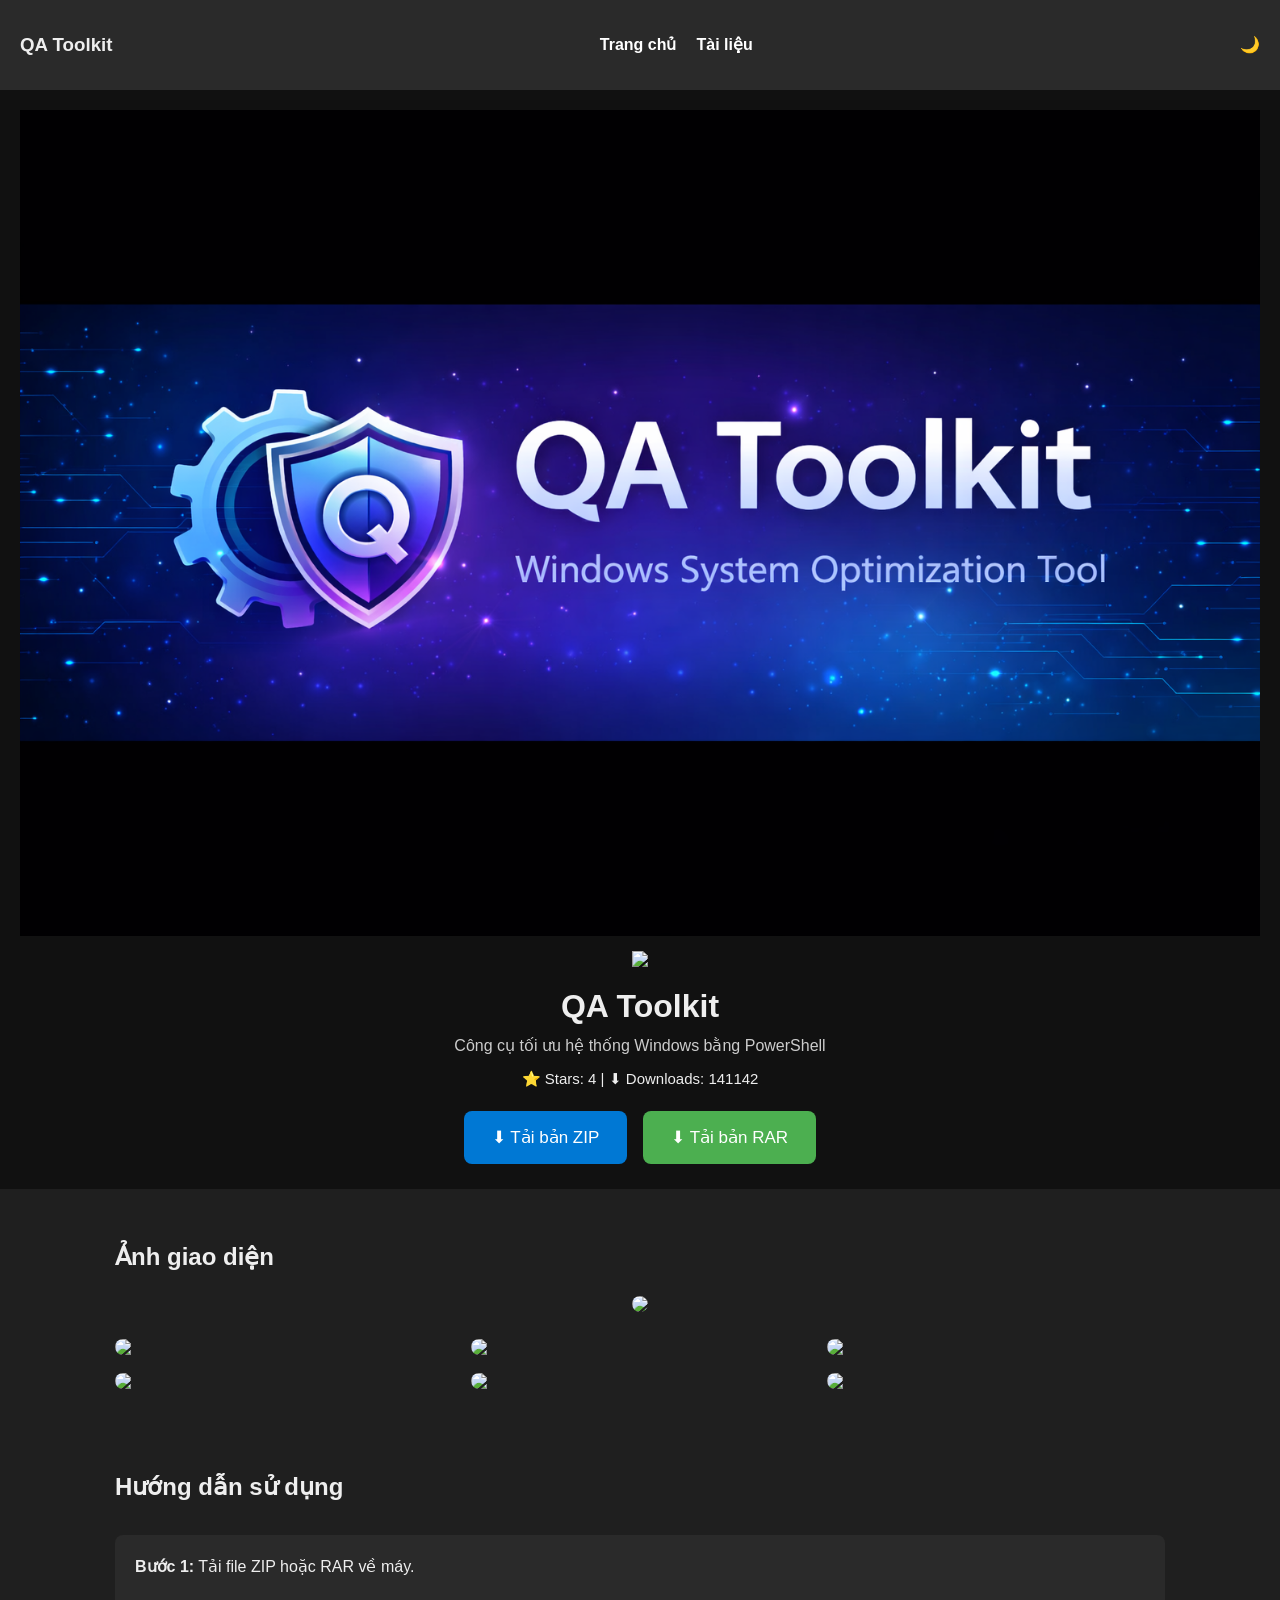
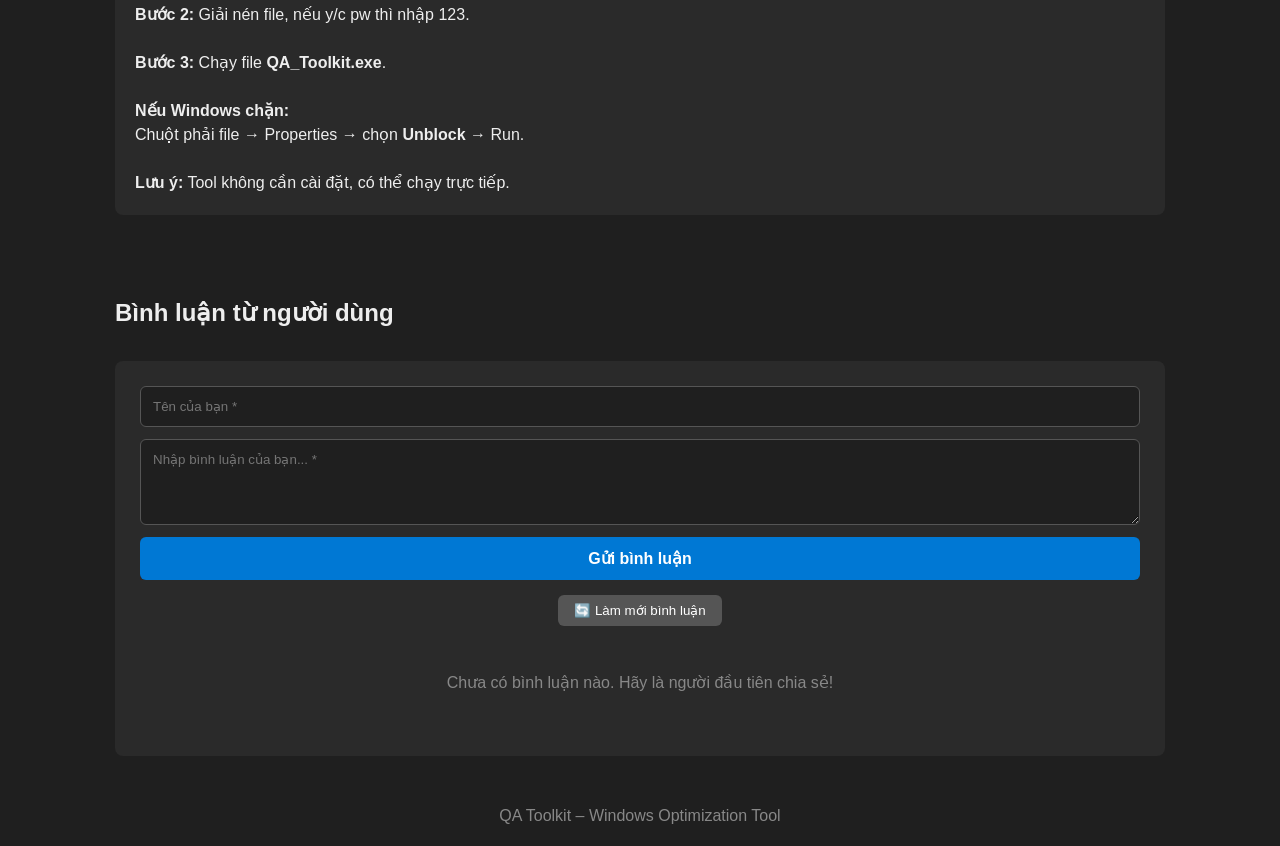
==== index.html @ e1896569 "Add files via upload" ====
<!DOCTYPE html>
<html lang="vi">

<head>
<meta charset="UTF-8">
<meta name="viewport" content="width=device-width, initial-scale=1.0">
<title>QA Toolkit</title>
<link rel="icon" href="logo_QA.ico">
<style>
body{font-family:Segoe UI,Arial;margin:0;background:#1f1f1f;color:#eee;line-height:1.5;}
.light{background:#f4f6f9;color:#222;}
.navbar{display:flex;justify-content:space-between;align-items:center;background:#2a2a2a;padding:12px 20px;}
.light .navbar{background:#ffffff;}
.menu{display:flex;gap:20px;}
.menu a{text-decoration:none;color:white;font-weight:600;}
.light .menu a{color:#222;}
.menu-toggle{display:none;font-size:26px;cursor:pointer;}
.hero{text-align:center;padding:20px 20px 25px;background:#111;}
.hero img.banner{max-width:100%;}
.hero img.logo{width:100px;margin-top:8px;}
.hero h1{margin:8px 0 4px;font-size:32px;}
.hero p{margin:4px 0 10px;color:#ccc;}
.stats{font-size:15px;margin-top:6px;}
.download-area{display:flex;gap:16px;justify-content:center;flex-wrap:wrap;margin-top:20px;}
.download-btn{background:#0078D4;color:white;padding:14px 28px;border-radius:8px;text-decoration:none;font-size:17px;}
.download-btn.alt{background:#4CAF50;}
.container{max-width:1050px;margin:auto;padding:30px 20px;}
.slideshow{text-align:center;margin-top:15px;}
.slideshow img{max-width:100%;border-radius:8px;}
.gallery{display:grid;grid-template-columns:repeat(3,1fr);gap:18px;margin-top:20px;}
.gallery img{width:100%;border-radius:8px;cursor:pointer;}
.guide{background:#2a2a2a;padding:20px;border-radius:8px;margin-top:30px;}
.light .guide{background:#ffffff;}
.comment-section{background:#2a2a2a;padding:25px;border-radius:8px;margin-top:30px;}
.light .comment-section{background:#ffffff;color:#222;}
.comment-form{display:flex;flex-direction:column;gap:12px;}
.comment-form input[type="text"], .comment-form textarea{padding:12px;border:1px solid #555;background:#1f1f1f;color:#eee;border-radius:6px;font-family:inherit;resize:vertical;}
.light .comment-form input[type="text"], .light .comment-form textarea{background:#fff;color:#222;border-color:#ccc;}
.comment-form button{background:#0078D4;color:white;padding:12px 20px;border:none;border-radius:6px;cursor:pointer;font-size:16px;font-weight:600;}
.comment-form button:hover{background:#0063b1;}
#comments-list{margin-top:25px;}
.comment{background:#333;padding:15px;border-radius:8px;margin-bottom:15px;border-left:4px solid #0078D4;}
.light .comment{background:#f4f4f4;border-left-color:#0078D4;}
.comment-header{display:flex;justify-content:space-between;font-size:13px;color:#bbb;}
.light .comment-header{color:#666;}
.comment-name{font-weight:600;color:#fff;}
.light .comment-name{color:#222;}
.comment-date{font-style:italic;}
.comment-text{margin-top:10px;line-height:1.4;}
footer{text-align:center;padding:18px;color:#888;}
@media(max-width:900px){.gallery{grid-template-columns:repeat(2,1fr);}}
@media(max-width:600px){.menu{display:none;flex-direction:column;}.menu-toggle{display:block;}.gallery{grid-template-columns:1fr;}.download-btn{width:100%;text-align:center;}}
.lightbox{display:none;position:fixed;top:0;left:0;width:100%;height:100%;background:rgba(0,0,0,0.9);align-items:center;justify-content:center;}
.lightbox img{max-width:90%;max-height:90%;}
</style>
</head>

<body>

<!-- Navbar -->
<div class="navbar">
<h3>QA Toolkit</h3>
<div class="menu-toggle" onclick="toggleMenu()">☰</div>
<div class="menu" id="menu">
<a href="index.html">Trang chủ</a>
<a href="#guide">Tài liệu</a>
</div>
<div onclick="toggleTheme()" style="cursor:pointer">🌙</div>
</div>

<!-- Hero -->
<div class="hero">
<img src="banner.png" class="banner"><br>
<img src="logo_QA.ico" class="logo">
<h1>QA Toolkit</h1>
<p>Công cụ tối ưu hệ thống Windows bằng PowerShell</p>
<div class="stats">
⭐ Stars: 4 | ⬇ Downloads: <span id="downloads">141142</span>
</div>
<div class="download-area">
<a id="download-zip" class="download-btn" href="QA_Toolkit.zip">⬇ Tải bản ZIP</a>
<a id="download-rar" class="download-btn alt" href="QA_Toolkit.rar">⬇ Tải bản RAR</a>
</div>
</div>

<!-- Screenshots -->
<div class="container">
<h2>Ảnh giao diện</h2>
<div class="slideshow"><img id="slide" src="manhinh1.png"></div>
<div class="gallery">
<img src="manhinh1.png" onclick="openImg(this)">
<img src="manhinh2.png" onclick="openImg(this)">
<img src="manhinh3.png" onclick="openImg(this)">
<img src="manhinh4.png" onclick="openImg(this)">
<img src="manhinh5.png" onclick="openImg(this)">
<img src="manhinh6.png" onclick="openImg(this)">
</div>
</div>

<!-- Guide -->
<div class="container" id="guide">
<h2>Hướng dẫn sử dụng</h2>
<div class="guide">
<b>Bước 1:</b> Tải file ZIP hoặc RAR về máy.<br><br>
<b>Bước 2:</b> Giải nén file, nếu y/c pw thì nhập 123.<br><br>
<b>Bước 3:</b> Chạy file <b>QA_Toolkit.exe</b>.<br><br>
<b>Nếu Windows chặn:</b><br>Chuột phải file → Properties → chọn <b>Unblock</b> → Run.<br><br>
<b>Lưu ý:</b> Tool không cần cài đặt, có thể chạy trực tiếp.
</div>
</div>

<!-- Bình luận -->
<div class="container">
<h2>Bình luận từ người dùng</h2>
<div class="comment-section">
<div class="comment-form">
<input type="text" id="comment-name" placeholder="Tên của bạn *">
<textarea id="comment-text" rows="4" placeholder="Nhập bình luận của bạn... *"></textarea>
<button id="submit-comment">Gửi bình luận</button>
</div>
<div style="margin-top:15px;text-align:center;">
<button onclick="loadComments()" style="background:#555;color:white;padding:8px 16px;border:none;border-radius:6px;cursor:pointer;">🔄 Làm mới bình luận</button>
</div>
<div id="comments-list"></div>
</div>
</div>

<!-- Lightbox -->
<div class="lightbox" id="lightbox" onclick="closeImg()">
<img id="lightbox-img">
</div>

<footer>QA Toolkit – Windows Optimization Tool</footer>

<script>
/* menu & theme */
function toggleMenu(){let menu=document.getElementById("menu");menu.style.display=(menu.style.display==="flex")?"none":"flex";}
function toggleTheme(){document.body.classList.toggle("light");}

/* slideshow */
let images=["manhinh1.png","manhinh2.png","manhinh3.png","manhinh4.png","manhinh5.png","manhinh6.png"];
let i=0;
setInterval(()=>{i++;if(i>=images.length)i=0;document.getElementById("slide").src=images[i];},3000);

/* gallery & lightbox */
function openImg(img){document.getElementById("lightbox").style.display="flex";document.getElementById("lightbox-img").src=img.src;}
function closeImg(){document.getElementById("lightbox").style.display="none";}

/* ==================== HỆ THỐNG DOWNLOAD & COMMENT (ĐÃ FIX) ==================== */
function countDownload(){
    let base=141142;
    let n=parseInt(localStorage.getItem("qa_downloads")||base);
    n++;
    localStorage.setItem("qa_downloads",n);
    document.getElementById("downloads").innerText=n;
    console.log("✅ Download counter tăng lên: " + n);
}

function loadComments(){
    let comments=JSON.parse(localStorage.getItem("qa_comments")||"[]");
    let list=document.getElementById("comments-list");
    list.innerHTML="";
    if(comments.length===0){
        list.innerHTML='<p style="color:#888;text-align:center;padding:20px;">Chưa có bình luận nào. Hãy là người đầu tiên chia sẻ!</p>';
        return;
    }
    comments.forEach(c=>{
        let div=document.createElement("div");
        div.className="comment";
        div.innerHTML=`<div class="comment-header"><span class="comment-name">${c.name}</span><span class="comment-date">${c.date}</span></div><div class="comment-text">${c.text.replace(/\n/g,'<br>')}</div>`;
        list.appendChild(div);
    });
}

function submitComment(){
    let name=document.getElementById("comment-name").value.trim();
    let text=document.getElementById("comment-text").value.trim();
    if(!name||!text){alert("❌ Vui lòng nhập đầy đủ Tên và Bình luận!");return;}
    
    let comments=JSON.parse(localStorage.getItem("qa_comments")||"[]");
    let now=new Date();
    let dateStr=now.toLocaleDateString('vi-VN')+" "+now.toLocaleTimeString('vi-VN',{hour:'2-digit',minute:'2-digit'});
    comments.unshift({name,text,date:dateStr});
    localStorage.setItem("qa_comments",JSON.stringify(comments));
    
    document.getElementById("comment-name").value="";
    document.getElementById("comment-text").value="";
    
    loadComments();
    alert("✅ Bình luận đã được gửi thành công!\nBạn sẽ thấy nó ngay dưới đây.");
    document.getElementById("comments-list").scrollIntoView({behavior:"smooth"});
}

/* ==================== KHỞI ĐỘNG KHI TRANG LOAD (FIX CHÍNH) ==================== */
window.addEventListener("load", function(){
    // Download counter
    let base=141142;
    let stored=localStorage.getItem("qa_downloads");
    document.getElementById("downloads").innerText=stored?stored:base;
    
    // Gắn sự kiện click cho 2 nút tải
    document.getElementById("download-zip").addEventListener("click", countDownload);
    document.getElementById("download-rar").addEventListener("click", countDownload);
    
    // Gắn sự kiện cho nút gửi comment
    document.getElementById("submit-comment").addEventListener("click", submitComment);
    
    // Load bình luận
    loadComments();
});
</script>

</body>
</html>
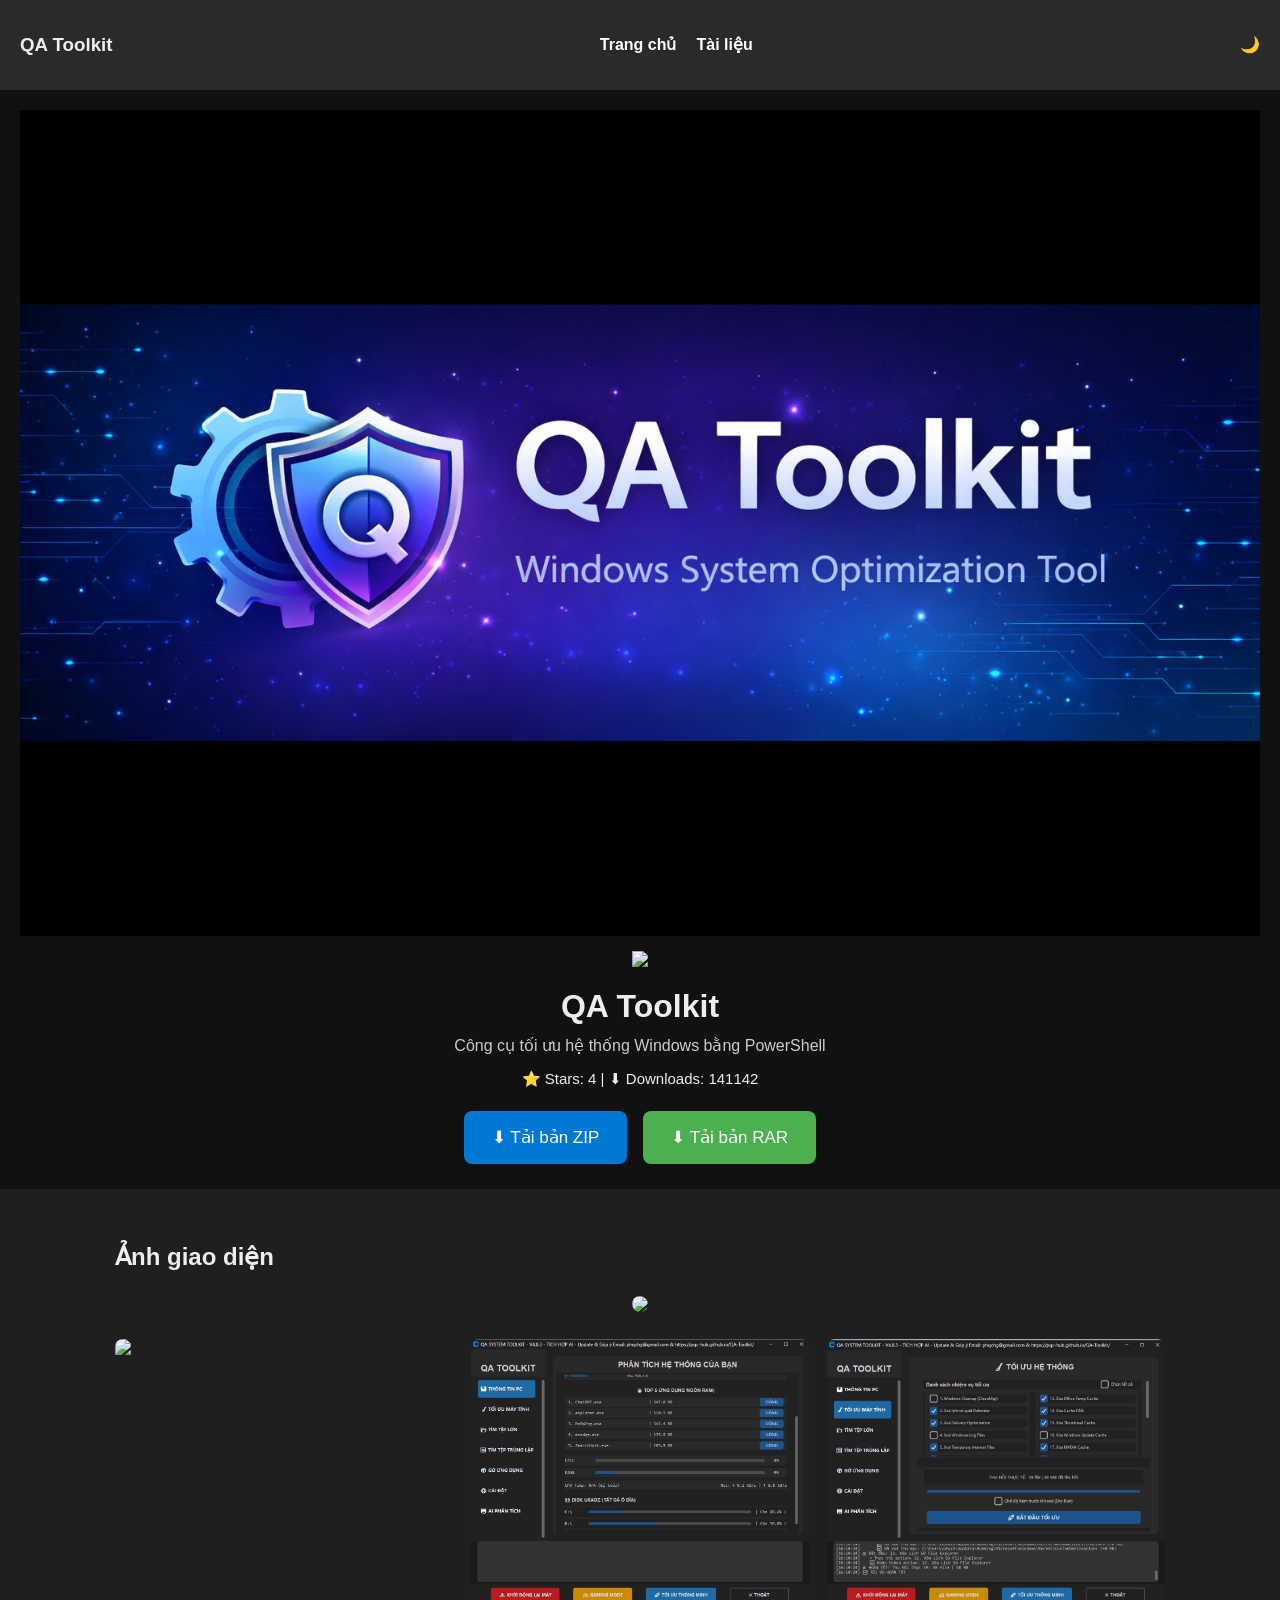
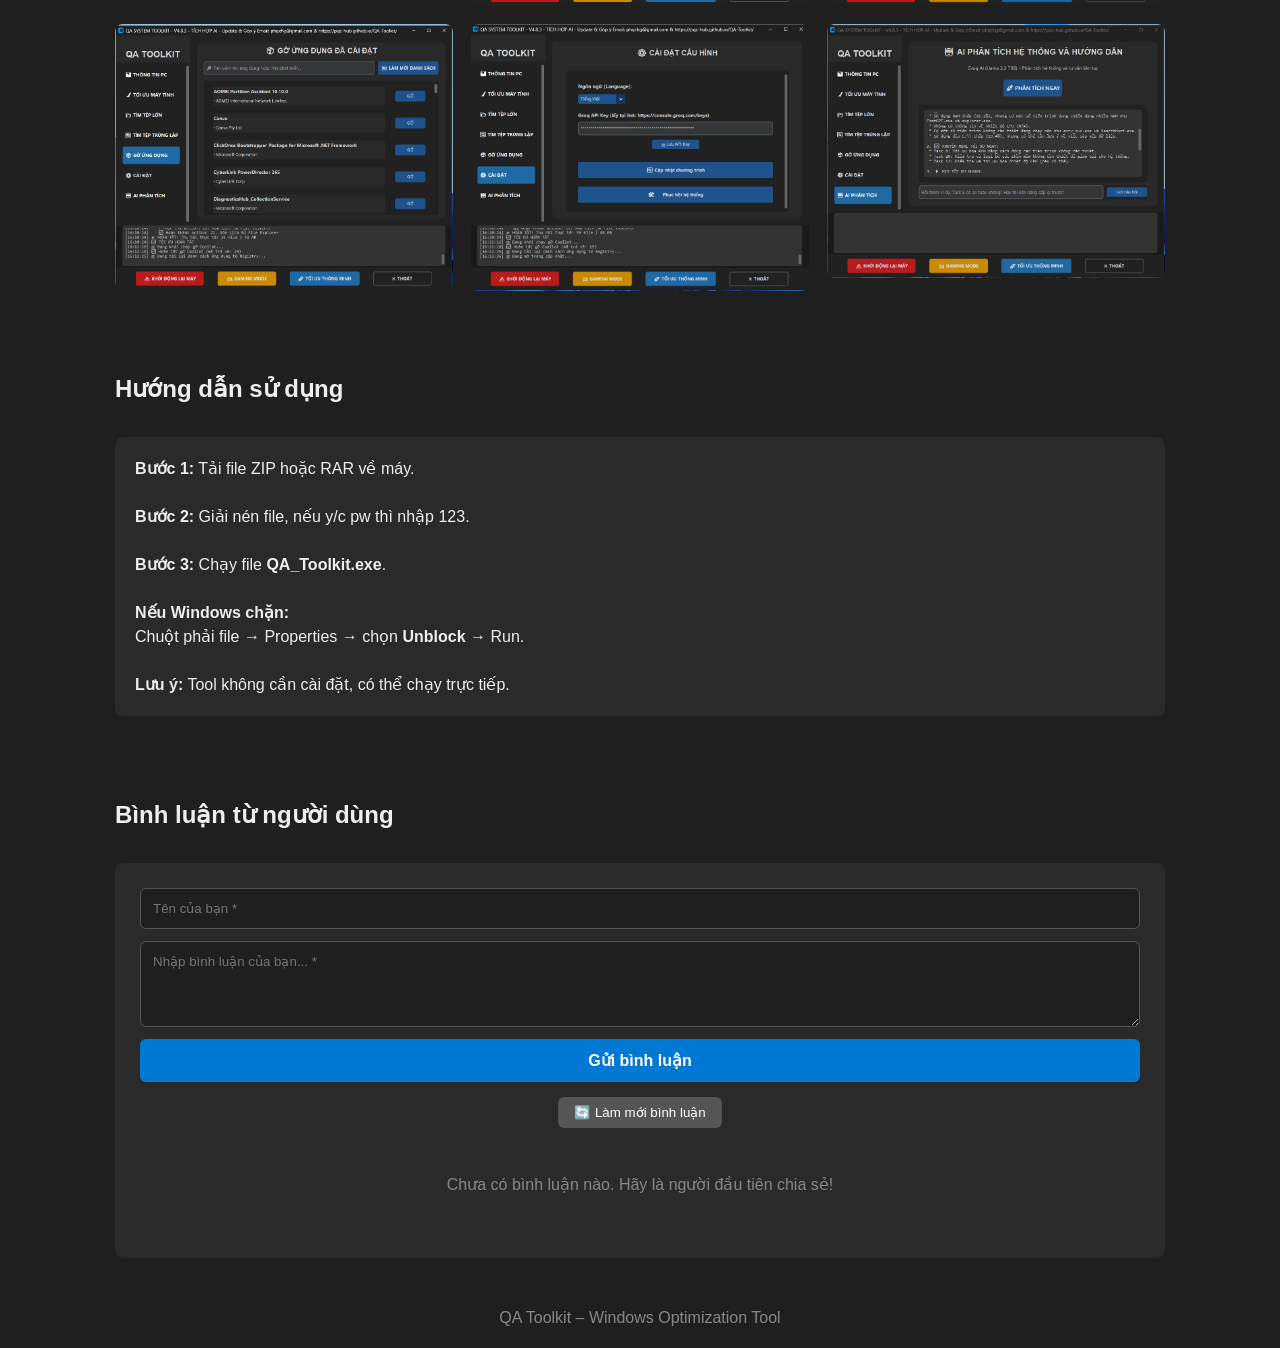
==== commit a584da08: "Add new images to the gallery in index.html" ====
--- a/index.html
+++ b/index.html
@@ -88,12 +88,12 @@
 <h2>Ảnh giao diện</h2>
 <div class="slideshow"><img id="slide" src="manhinh1.png"></div>
 <div class="gallery">
-<img src="manhinh1.png" onclick="openImg(this)">
-<img src="manhinh2.png" onclick="openImg(this)">
-<img src="manhinh3.png" onclick="openImg(this)">
-<img src="manhinh4.png" onclick="openImg(this)">
-<img src="manhinh5.png" onclick="openImg(this)">
-<img src="manhinh6.png" onclick="openImg(this)">
+<img src="qa.jpg" onclick="openImg(this)">
+<img src="qa1.jpg" onclick="openImg(this)">
+<img src="qa2.jpg" onclick="openImg(this)">
+<img src="qa3.jpg" onclick="openImg(this)">
+<img src="qa4.jpg" onclick="openImg(this)">
+<img src="qa5.jpg" onclick="openImg(this)">
 </div>
 </div>
 
